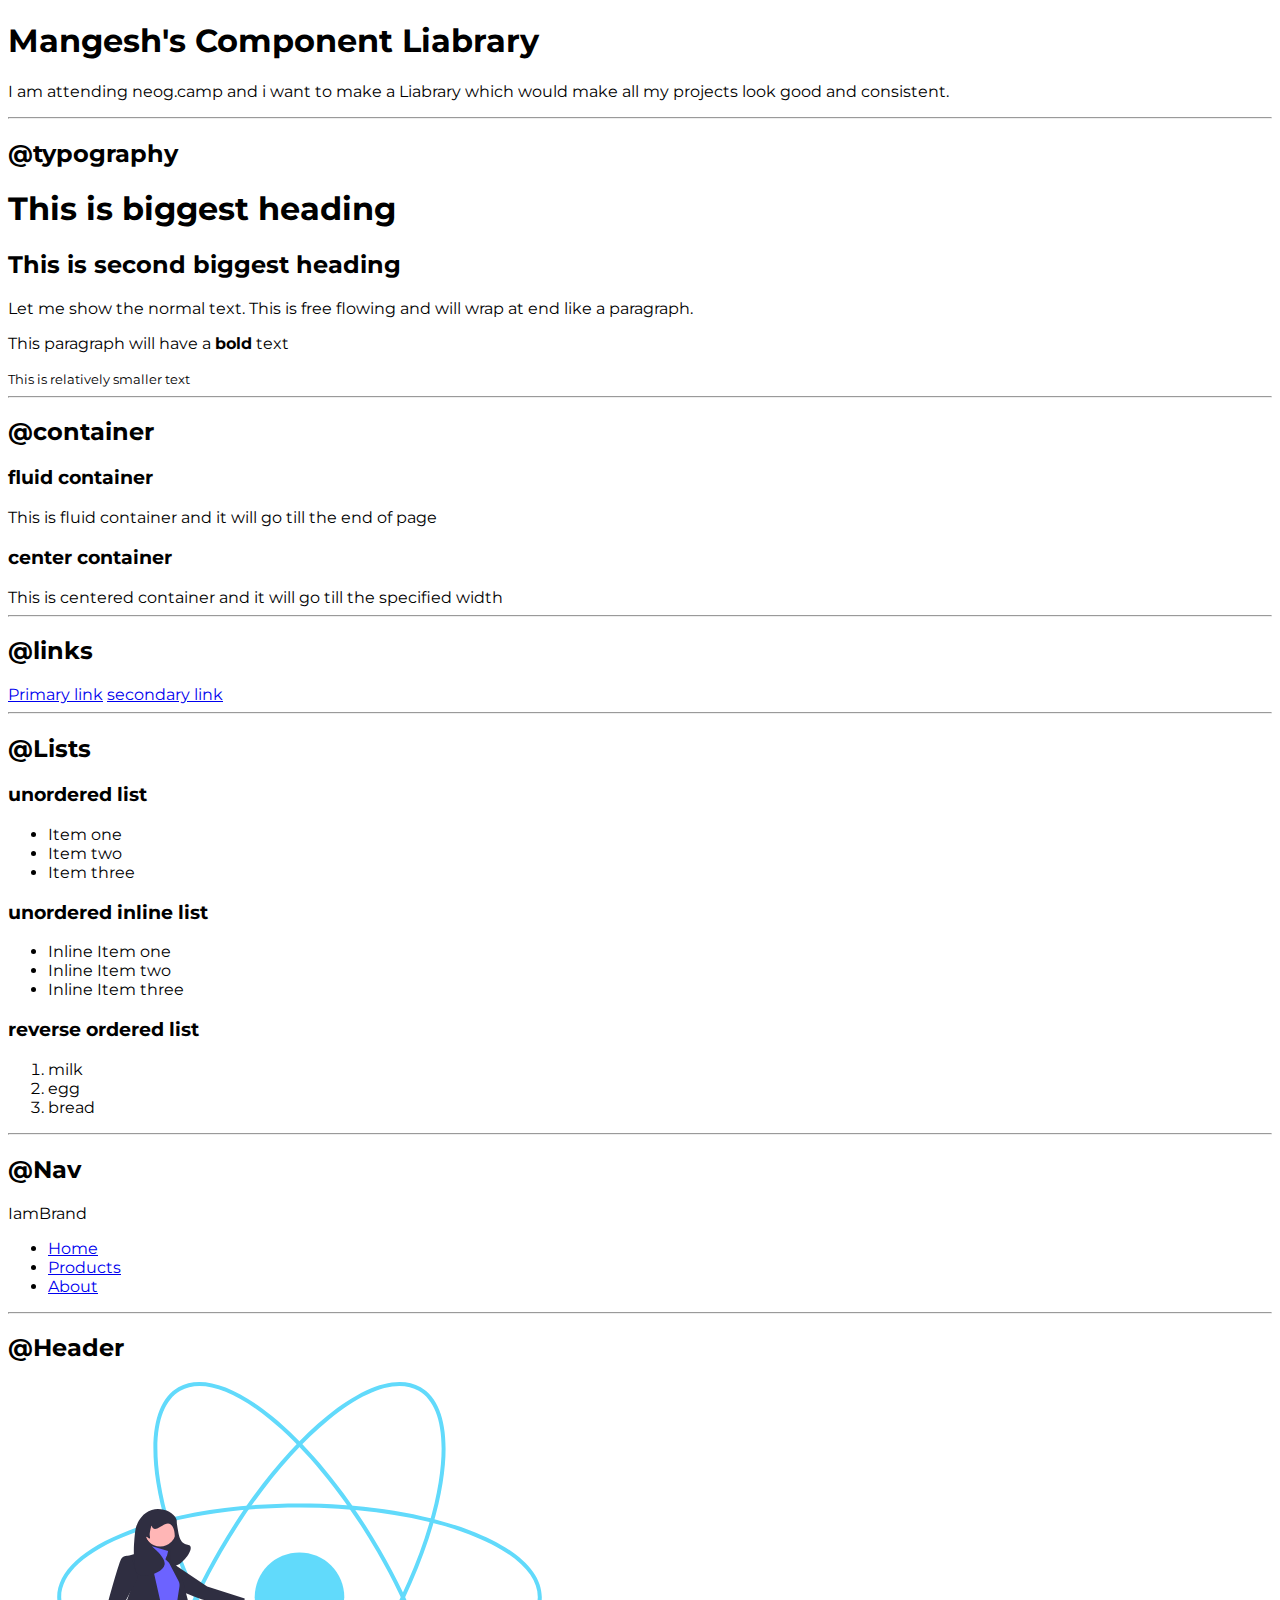
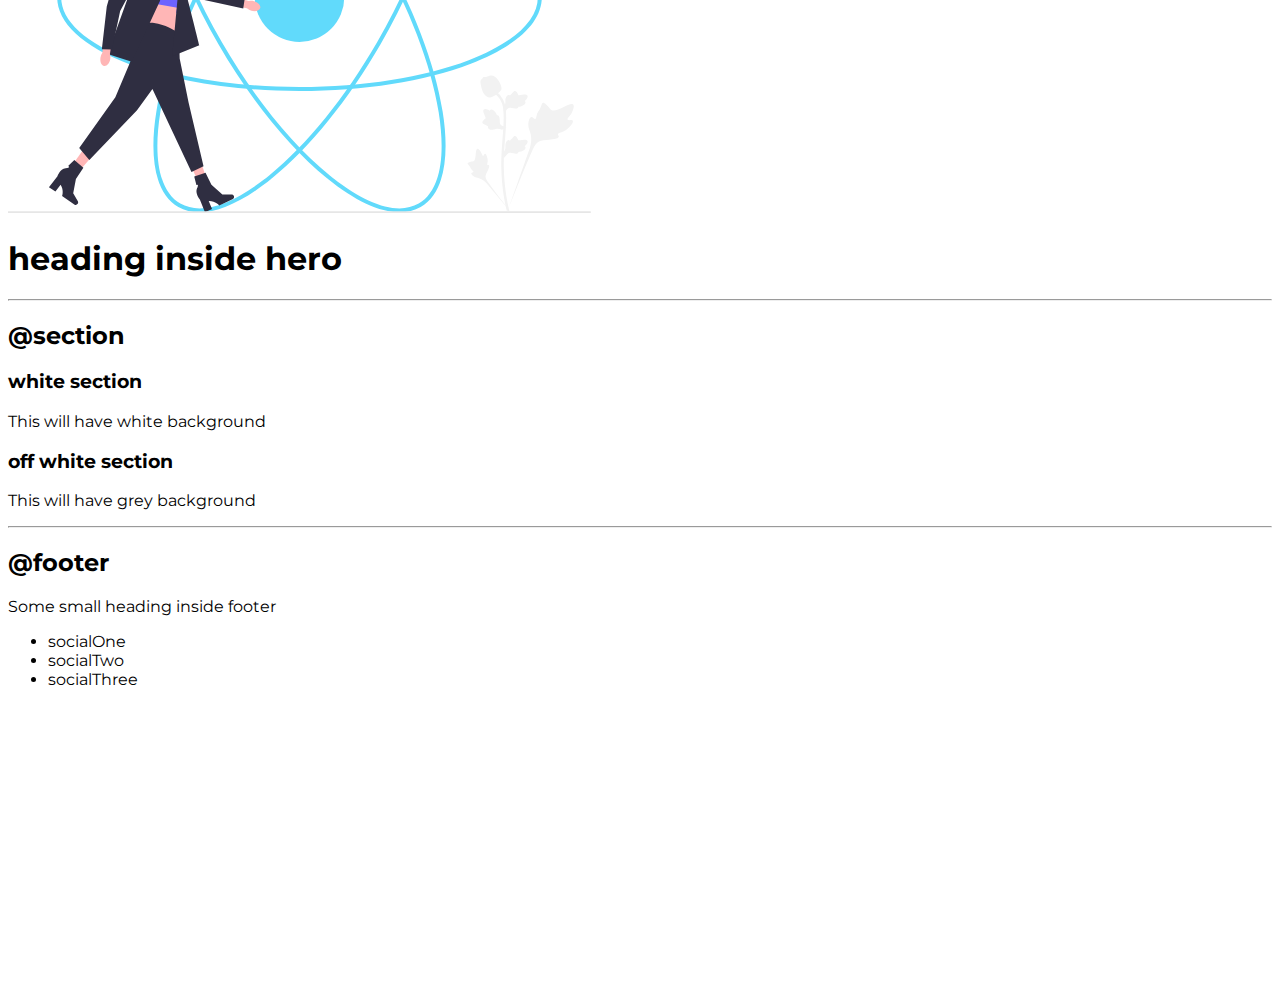
==== index.html @ 51b69d4e "typography & css" ====
<!DOCTYPE html>
<html lang="en">
<head>
    <meta charset="UTF-8">
    <meta name="viewport" content="width=device-width, initial-scale=1.0">
    <title>Mangesh Site</title>
    <link href="styles.css" rel="stylesheet"/>
</head>
<body>
    <h1>Mangesh's Component Liabrary</h1>
    <p>I am attending neog.camp and i want to make a Liabrary which would make all my 
        projects look good and consistent.
    </p>
    <hr>
    <h2>@typography</h2>

    <h1>This is biggest heading</h1>
    <h2>This is second biggest heading</h2>
    <p>Let me show the normal text. This is free flowing and will wrap at end like a paragraph.</p>
    <p>This paragraph will have a <strong>bold</strong> text</p>
    <small>This is relatively smaller text</small>

<hr>
    <h2>@container</h2>

    <h3>fluid container</h3>
    <div>This is fluid container and it will go till the end of page</div>

    <h3>center container</h3>
    <div>This is centered container and it will go till the specified width</div>
    <hr> 
    <h2>@links</h2>

    <a href="https://google.com">Primary link</a>
    <a href="https://google.com">secondary link</a>
    <hr>
    
    <h2>@Lists</h2>
    <h3>unordered list</h3>
    <ul>
        <li>Item one</li>
        <li>Item two</li>
        <li>Item three</li>
    </ul>

    <h3>unordered inline list</h3>
    <ul>
        <li>Inline Item one</li>
        <li>Inline Item two</li>
        <li>Inline Item three</li>
    </ul>

    <h3>reverse ordered list</h3>
    <ol>
        <li>milk</li>
        <li>egg</li>
        <li>bread</li>
    </ol>
    <hr>
    <h2>@Nav</h2>

    <nav>
        <div>IamBrand</div>
        <ul>
            <li>
                <a href="/">Home</a>
            </li>
            <li>
                <a href="/">Products</a>
            </li>
            <li>
                <a href="/">About</a>
            </li>
        </ul>
    </nav>
    <hr>


    <h2>@Header</h2>
    <header>
        <img src="images/hero.svg"/>
        <h1>heading inside hero</h1>
    </header>

    <hr>
    <h2>@section</h2>
    
    <section>
        <h3>white section</h3>
        <p>This will have white background</p>
    </section>
    <section>
        <h3>off white section</h3>
        <p>This will have grey background</p>
    </section>
    <hr>
    <h2>@footer</h2>
    <footer>
        <div>Some small heading inside footer</div>
        <ul>
            <li>socialOne</li>
            <li>socialTwo</li>
            <li>socialThree</li>
        </ul>
    </footer>




    <div style = "height: 30vh;"></div>
</body>
</html>
---- styles.css ----
@import url('https://fonts.googleapis.com/css2?family=Montserrat:wght@400;700&display=swap');

body{
    font-family: 'Montserrat', sans-serif;
}
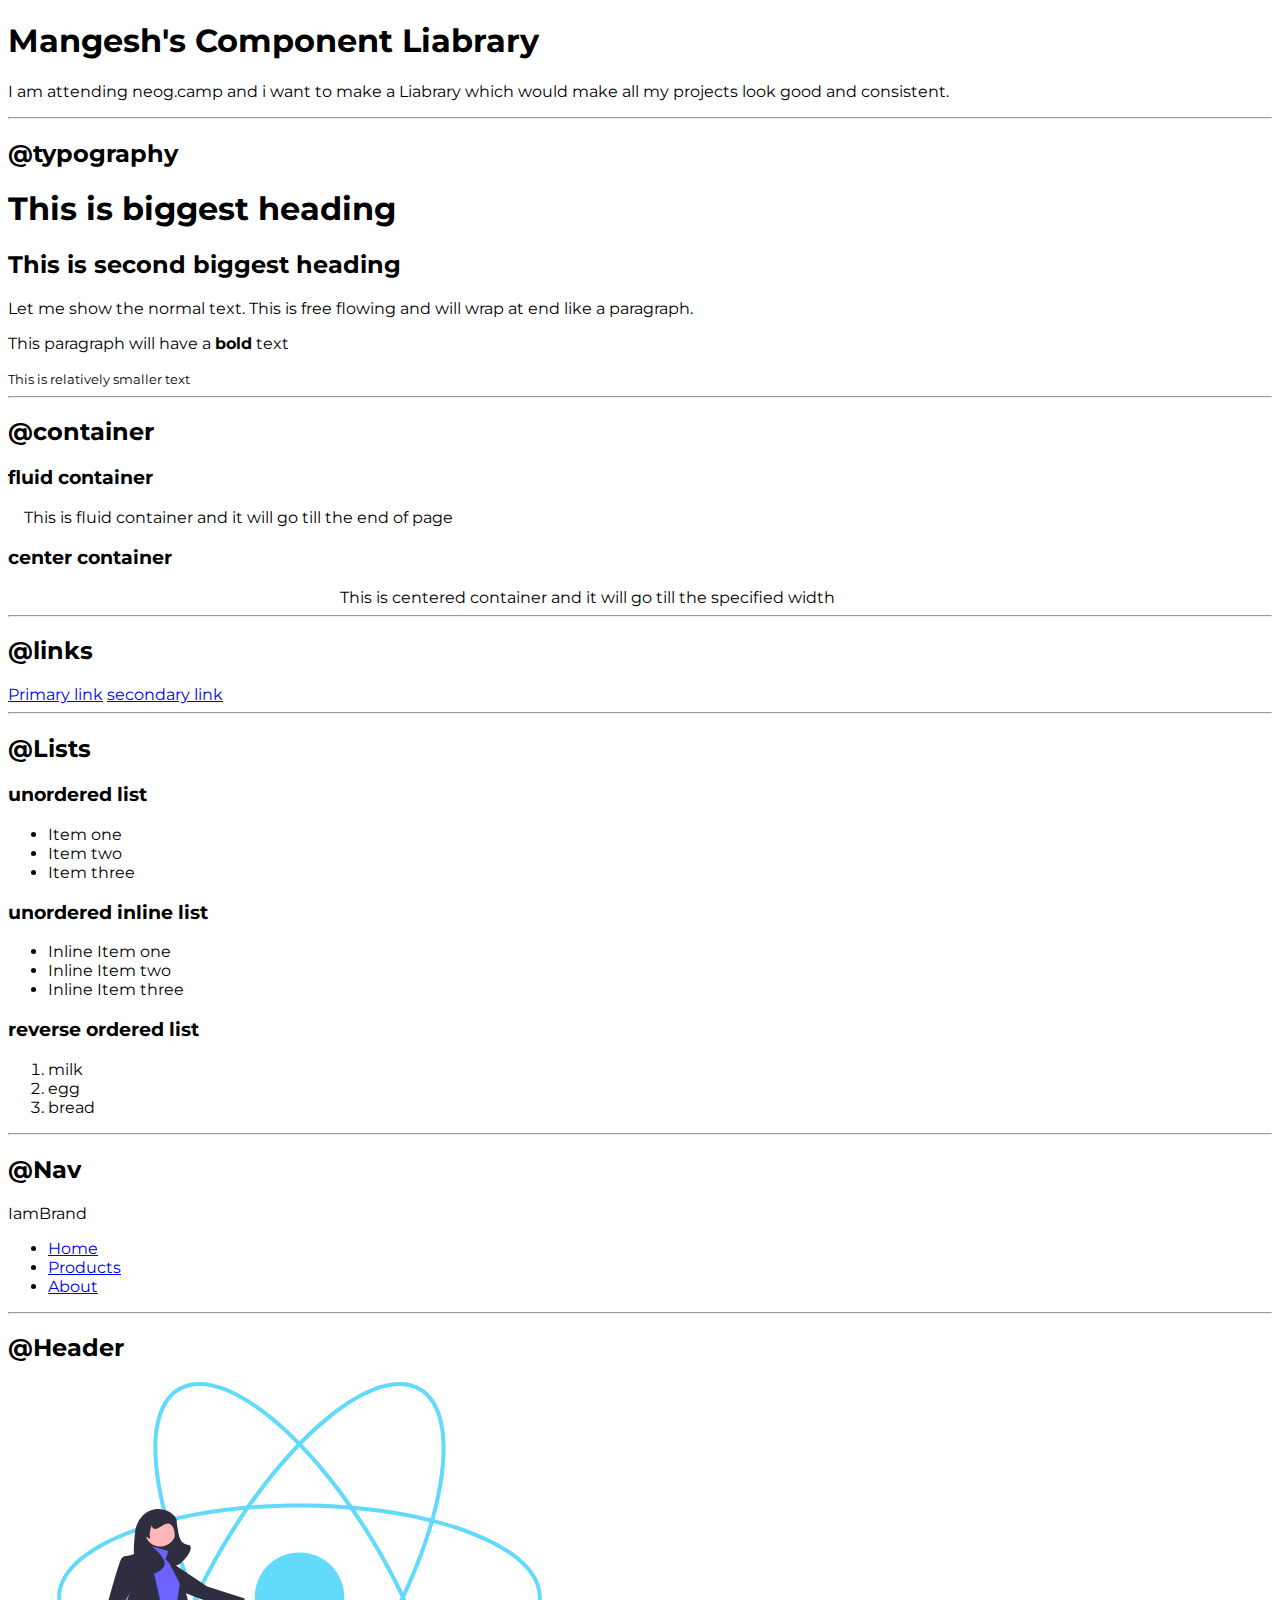
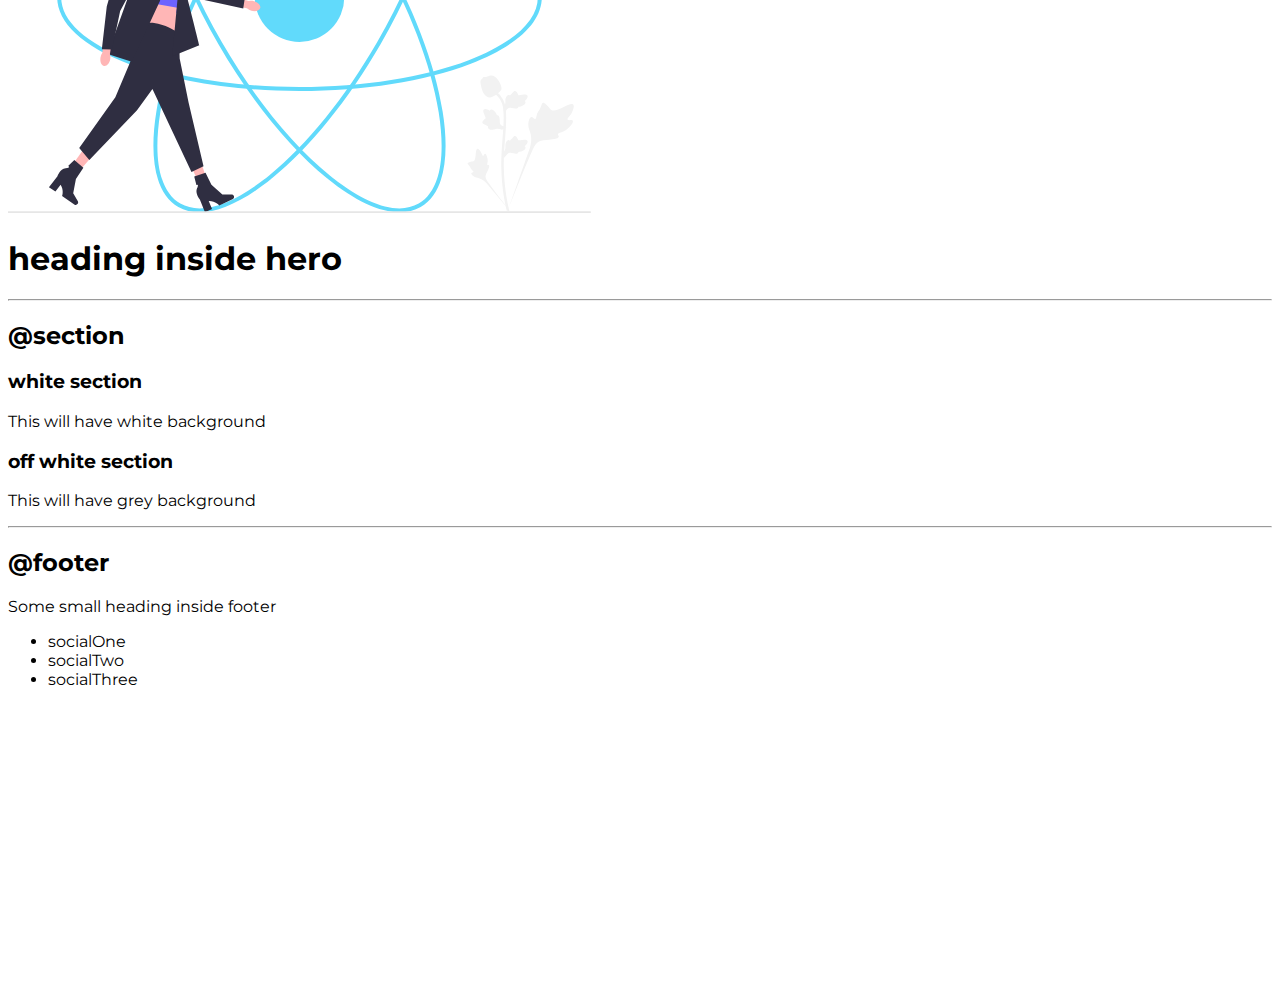
==== commit 4c5311a6: "container" ====
--- a/index.html
+++ b/index.html
@@ -24,10 +24,10 @@
     <h2>@container</h2>
 
     <h3>fluid container</h3>
-    <div>This is fluid container and it will go till the end of page</div>
+    <div class="container">This is fluid container and it will go till the end of page</div>
 
     <h3>center container</h3>
-    <div>This is centered container and it will go till the specified width</div>
+    <div class="container container-center">This is centered container and it will go till the specified width</div>
     <hr> 
     <h2>@links</h2>
 
--- a/styles.css
+++ b/styles.css
@@ -2,4 +2,15 @@
 
 body{
     font-family: 'Montserrat', sans-serif;
+}
+
+
+.container {
+    padding-left: 1rem;
+    padding-right: 1rem;
+}
+
+.container-center {
+    max-width: 600px;
+    margin: auto;
 }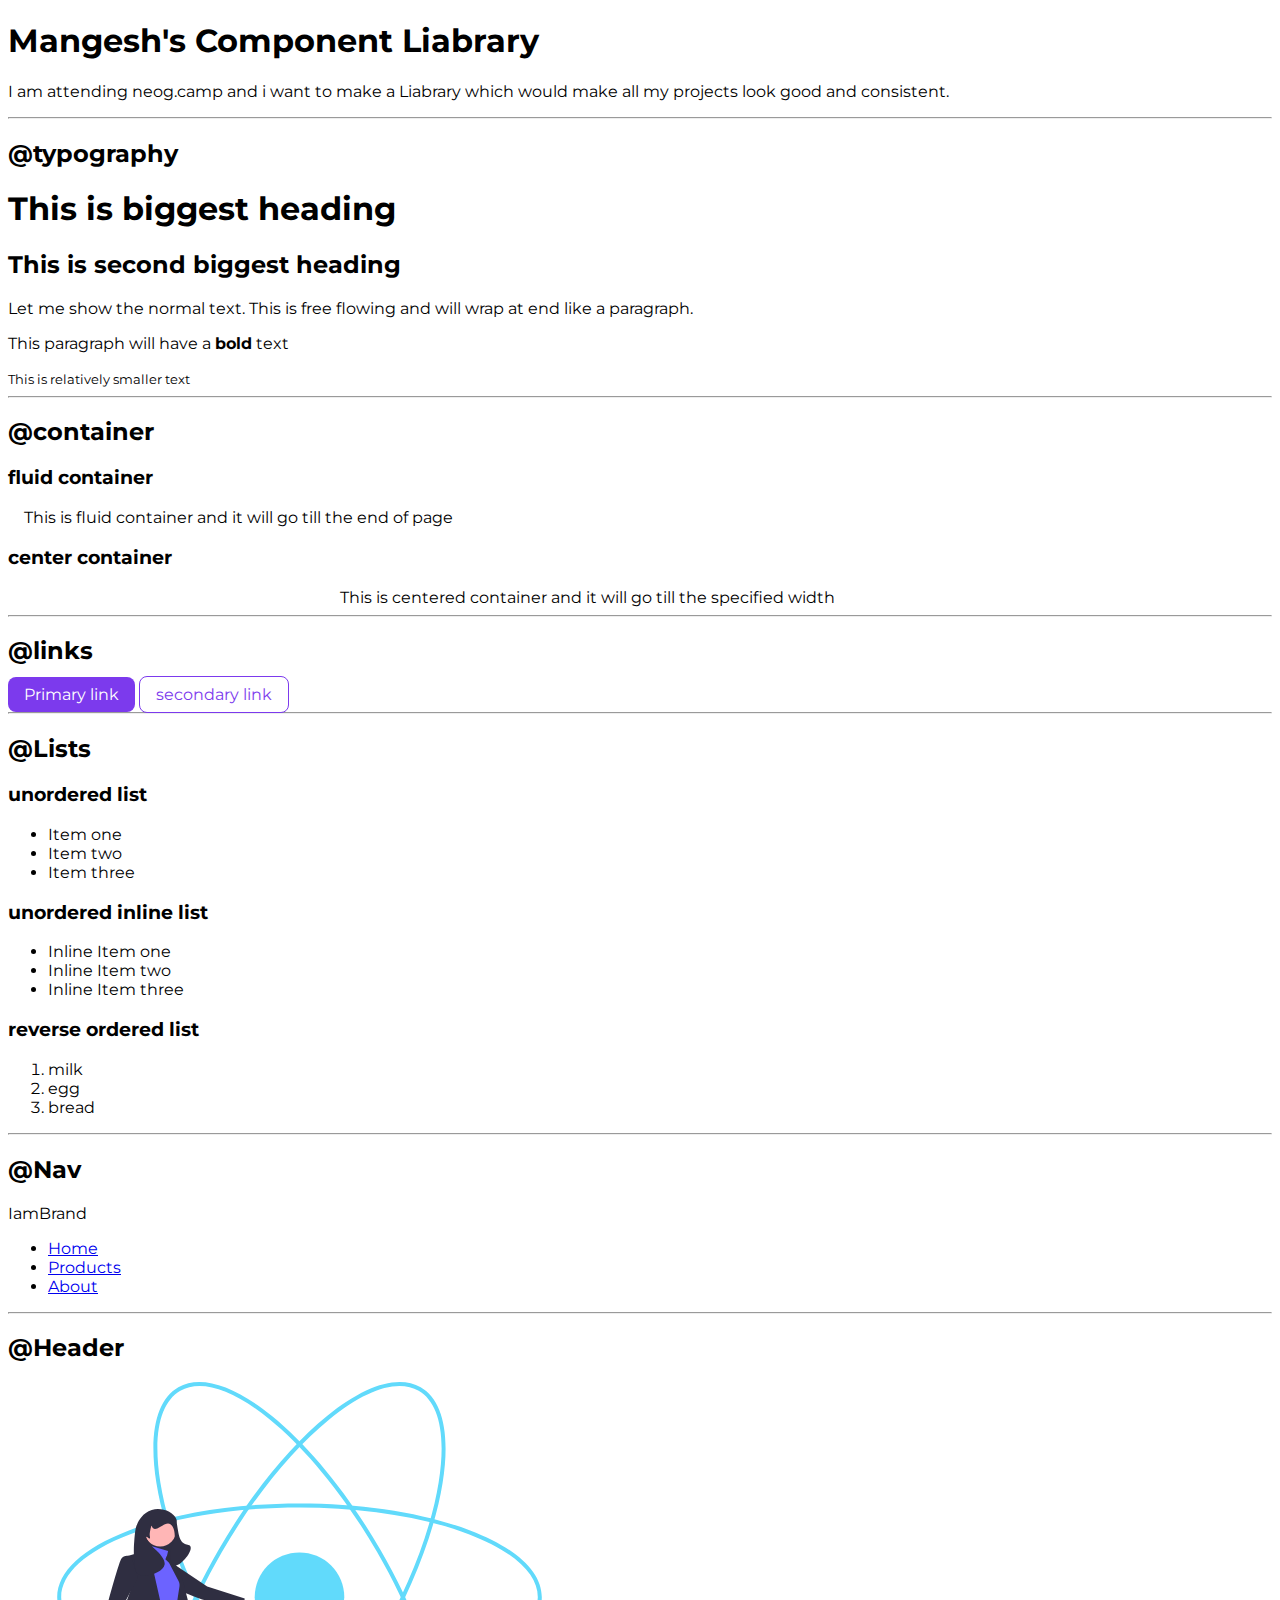
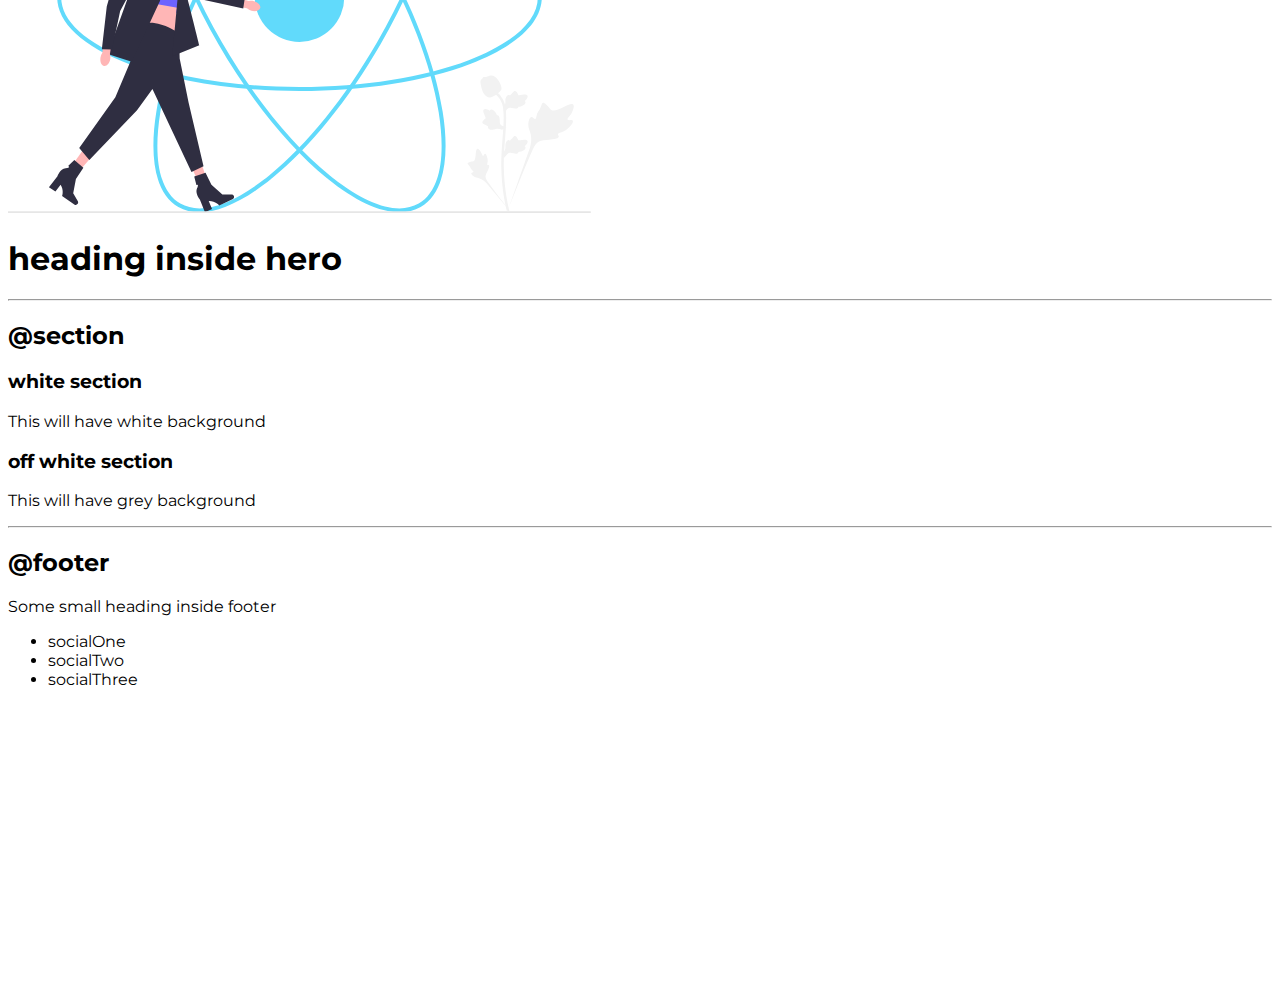
==== commit f2ce7393: "link-updated" ====
--- a/index.html
+++ b/index.html
@@ -31,8 +31,10 @@
     <hr> 
     <h2>@links</h2>
 
-    <a href="https://google.com">Primary link</a>
-    <a href="https://google.com">secondary link</a>
+    <a class="link link-primary" 
+    href="https://google.com">Primary link</a>
+    <a class="link link-secondary" 
+    href="https://google.com">secondary link</a>
     <hr>
     
     <h2>@Lists</h2>
--- a/styles.css
+++ b/styles.css
@@ -4,6 +4,10 @@
     font-family: 'Montserrat', sans-serif;
 }
 
+
+:root{
+    --primary-color:#7C3AED;
+}
 
 .container {
     padding-left: 1rem;
@@ -13,4 +17,21 @@
 .container-center {
     max-width: 600px;
     margin: auto;
+}
+
+.link {
+    text-decoration: none;
+    padding: 0.5rem 1rem;
+}
+
+.link-primary{
+    background-color: var(--primary-color);
+    border-radius: 0.5rem;
+    color: white;
+}
+
+.link-secondary{
+    color: var(--primary-color);
+    border-radius: 0.5rem;
+    border: 1px solid var(--primary-color);
 }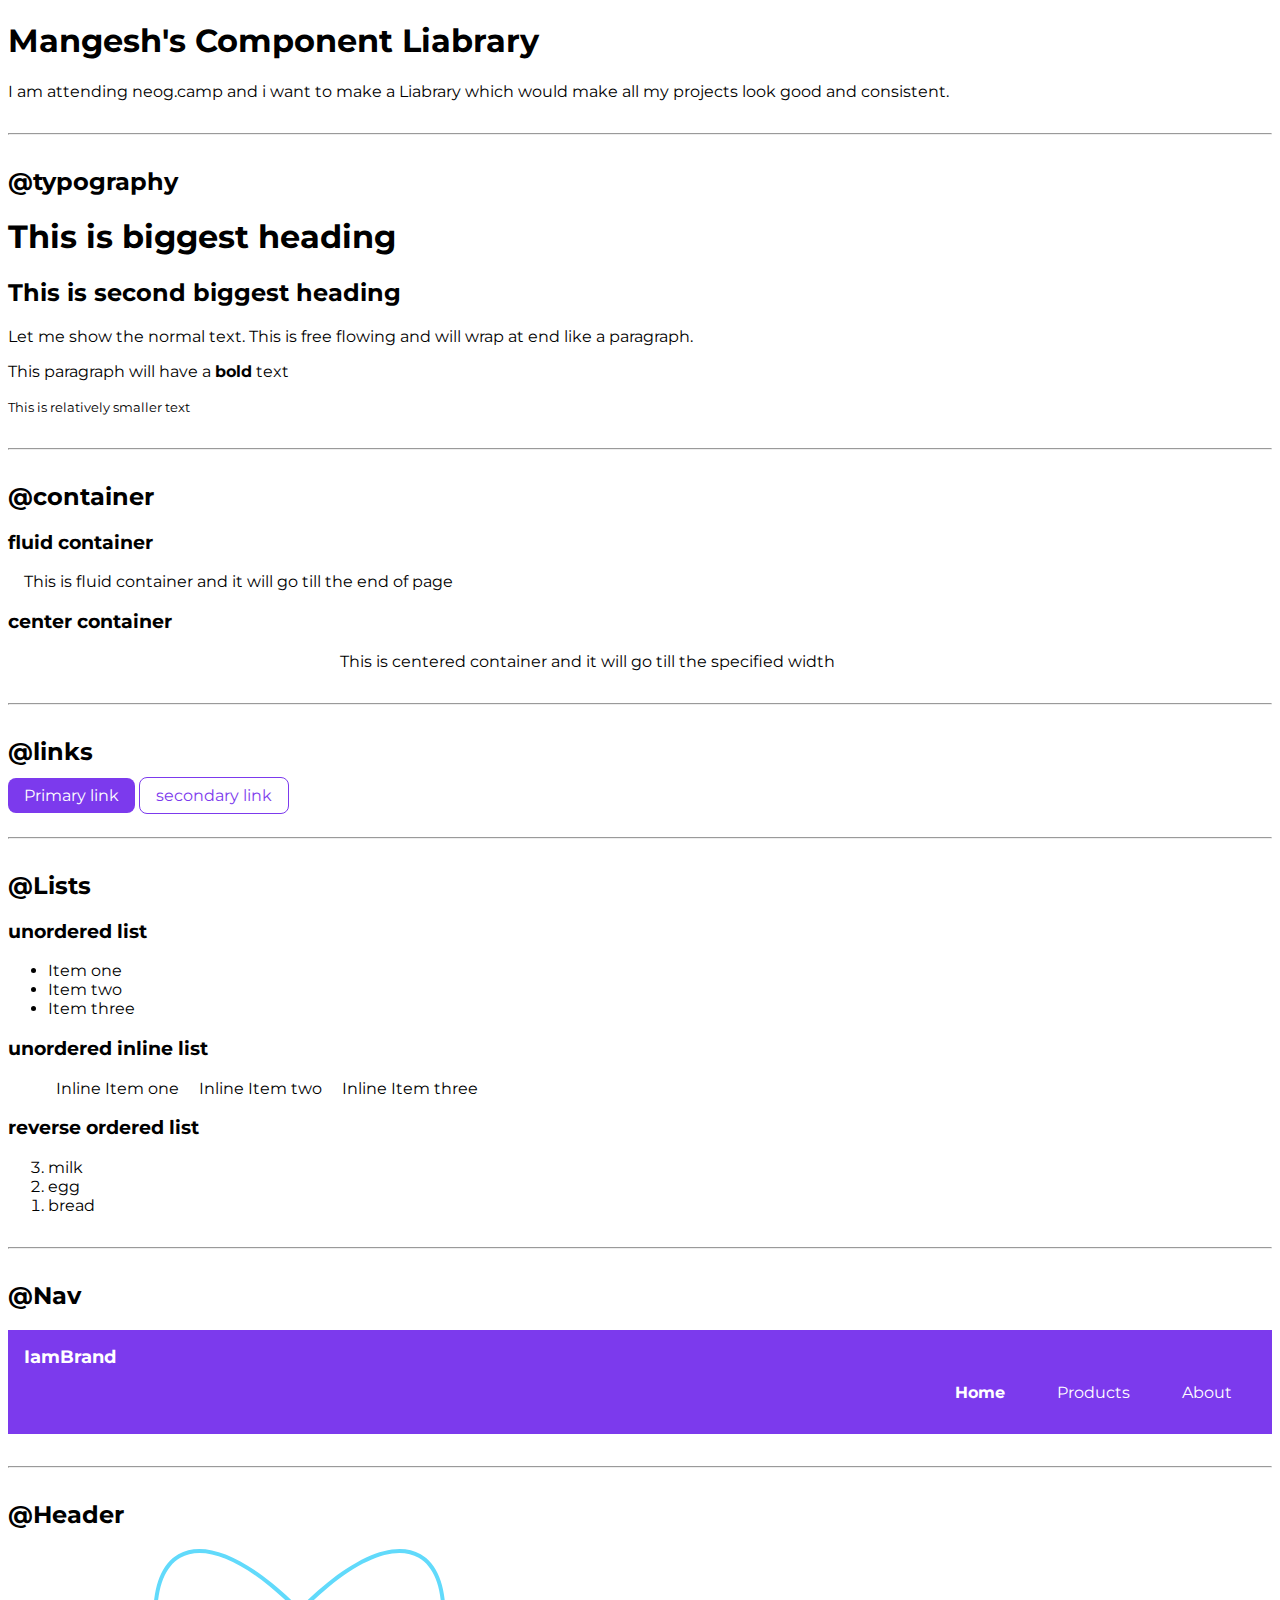
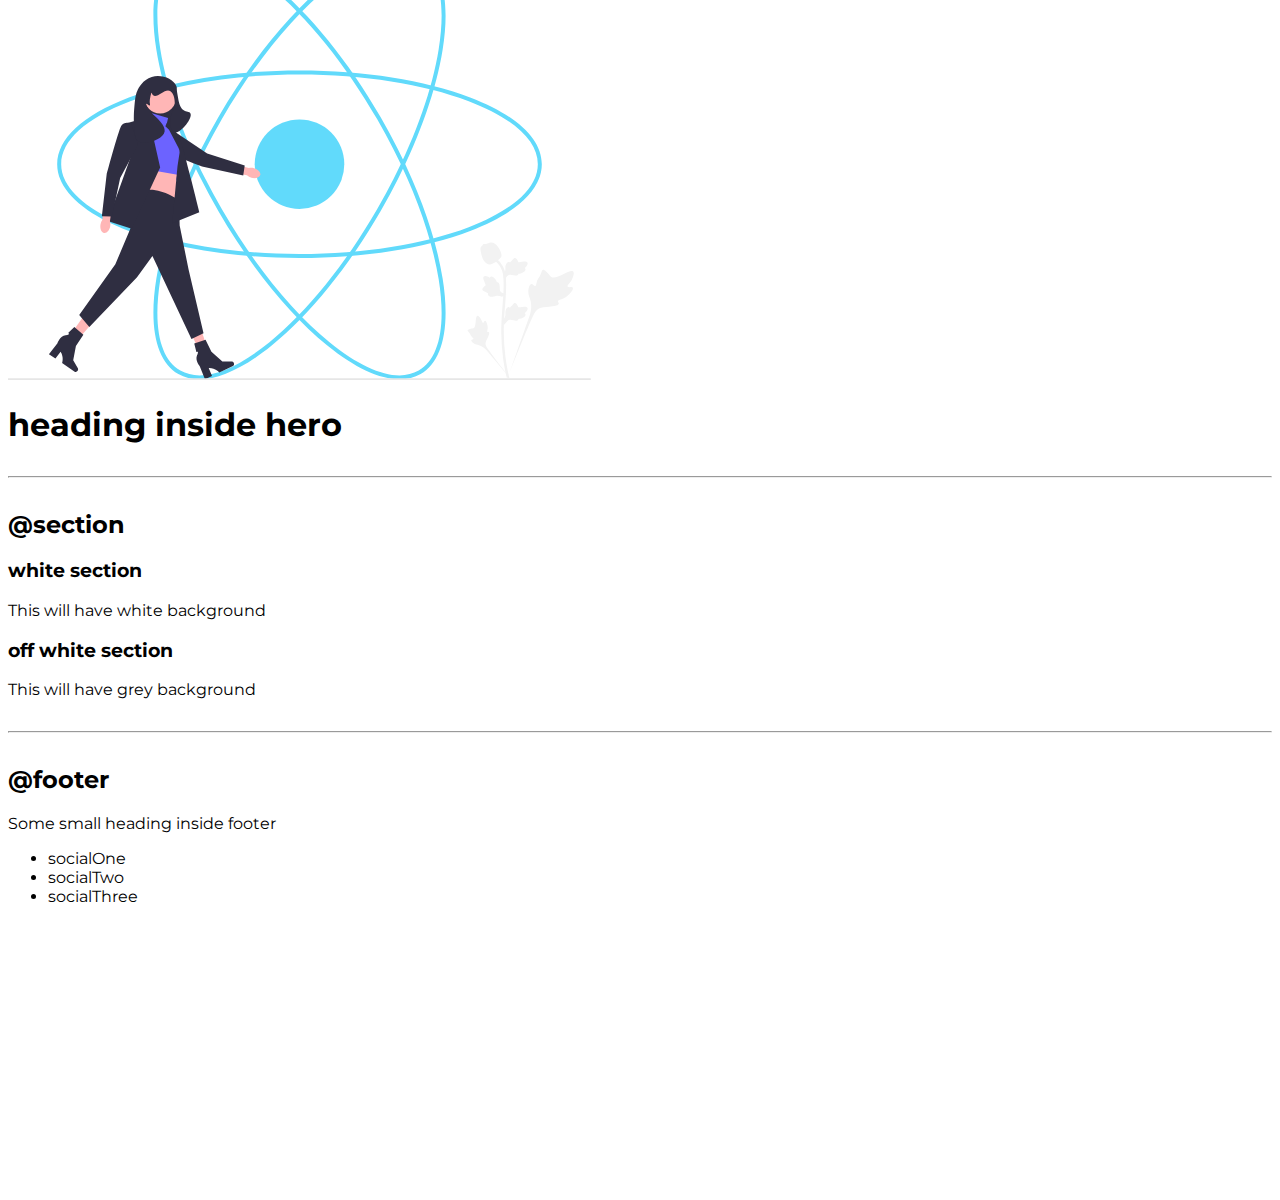
==== commit b7679150: "navigation" ====
--- a/index.html
+++ b/index.html
@@ -46,14 +46,14 @@
     </ul>
 
     <h3>unordered inline list</h3>
-    <ul>
-        <li>Inline Item one</li>
-        <li>Inline Item two</li>
-        <li>Inline Item three</li>
+    <ul class="list-non-bullet">
+        <li class="list-item-inline">Inline Item one</li>
+        <li class="list-item-inline">Inline Item two</li>
+        <li class="list-item-inline">Inline Item three</li>
     </ul>
 
     <h3>reverse ordered list</h3>
-    <ol>
+    <ol reversed>
         <li>milk</li>
         <li>egg</li>
         <li>bread</li>
@@ -61,17 +61,17 @@
     <hr>
     <h2>@Nav</h2>
 
-    <nav>
-        <div>IamBrand</div>
-        <ul>
-            <li>
-                <a href="/">Home</a>
+    <nav class="navigation container">
+        <div class="nav-brand">IamBrand</div>
+        <ul class="list-non-bullet nav-pills">
+            <li class="list-item-inline">
+                <a class="link link-active" href="/">Home</a>
             </li>
-            <li>
-                <a href="/">Products</a>
+            <li class="list-item-inline">
+                <a  class="link" href="/">Products</a>
             </li>
-            <li>
-                <a href="/">About</a>
+            <li class="list-item-inline">
+                <a class="link" href="/">About</a>
             </li>
         </ul>
     </nav>
--- a/styles.css
+++ b/styles.css
@@ -34,4 +34,47 @@
     color: var(--primary-color);
     border-radius: 0.5rem;
     border: 1px solid var(--primary-color);
+}
+
+hr {
+    margin:  2rem 0rem;
+}
+
+
+/** lists**/
+
+.list-non-bullet{
+    list-style: none;
+}
+
+.list-item-inline {
+    display: inline;
+    padding: 0rem 0.5rem;
+}
+
+
+/** navigation **/
+
+.navigation {
+    background-color: var(--primary-color);
+    color: white;
+    padding: 1rem;
+}
+
+.navigation .nav-brand{
+    font-weight: bold;
+    font-size: 1.1rem;
+}
+
+
+.navigation .nav-pills{
+    text-align: right;
+}
+
+.navigation .link{
+    color: white;
+}
+
+.navigation .link-active{
+    font-weight: bold;
 }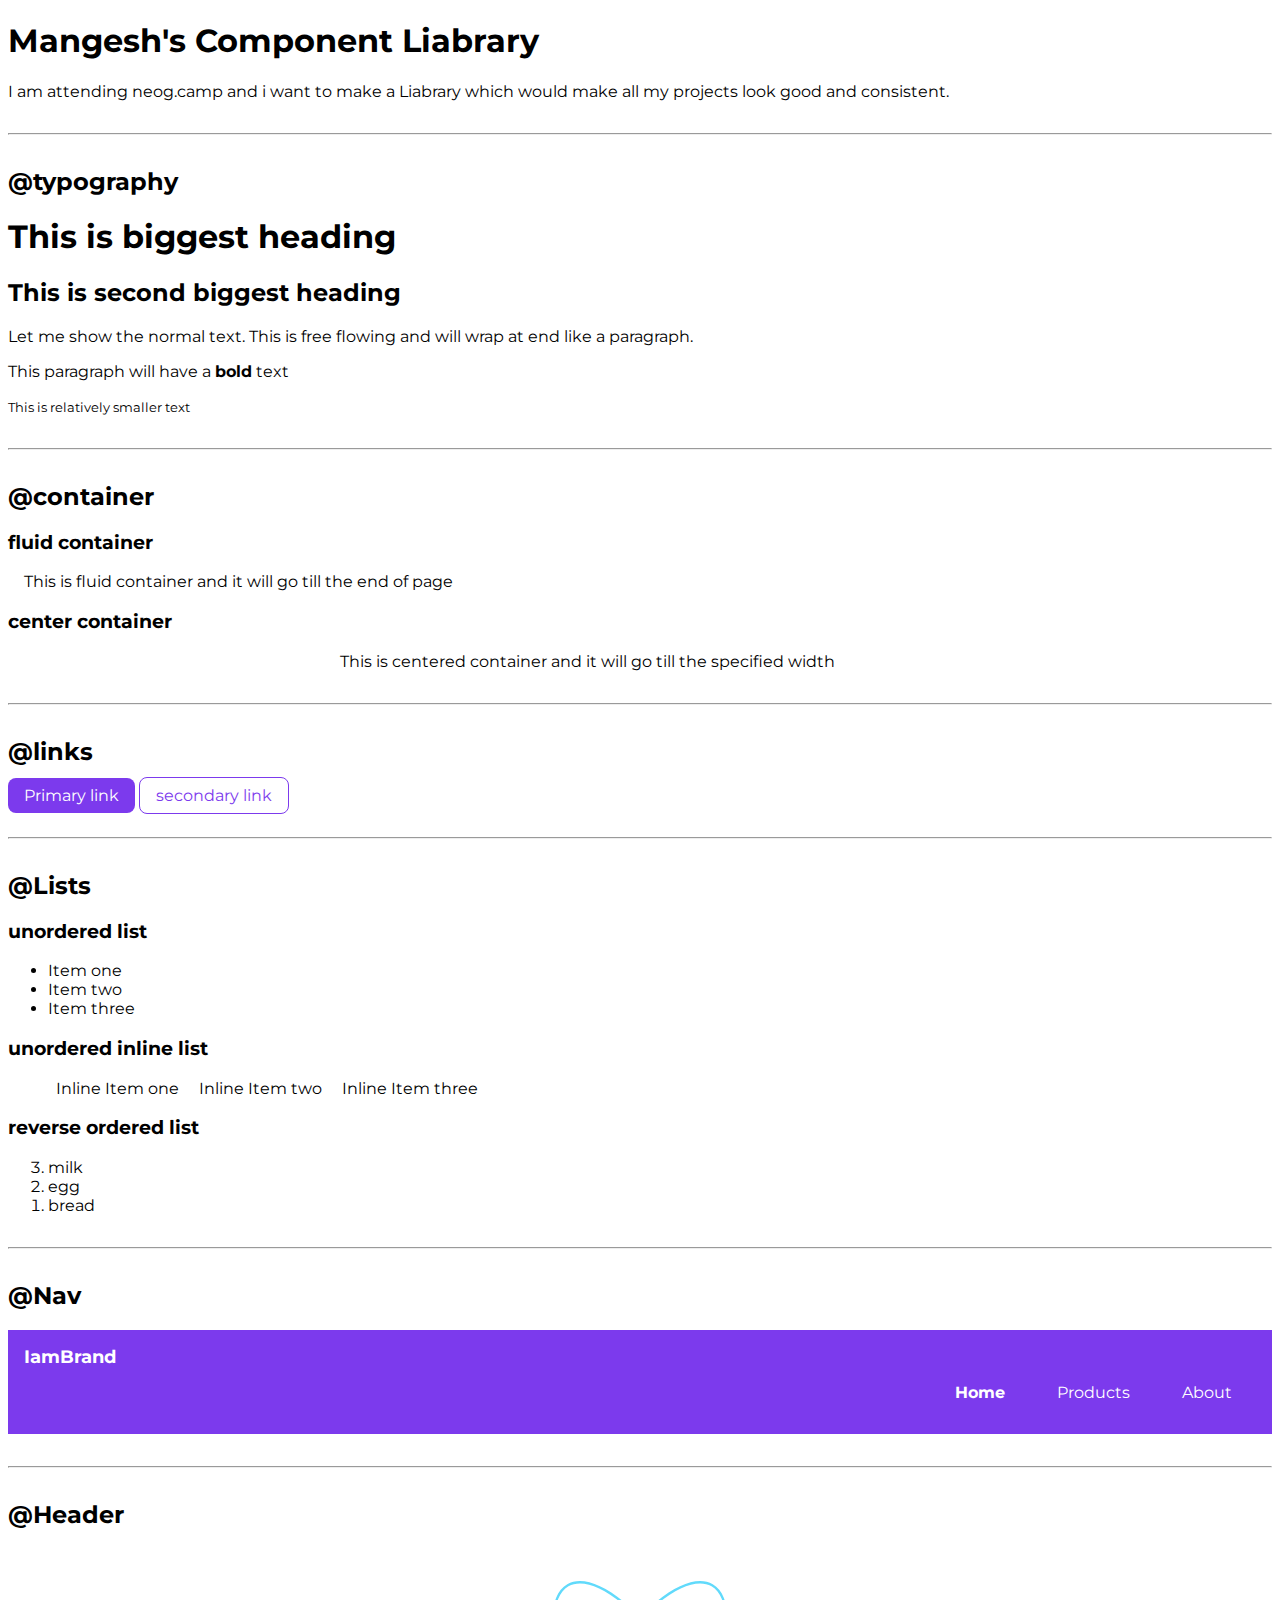
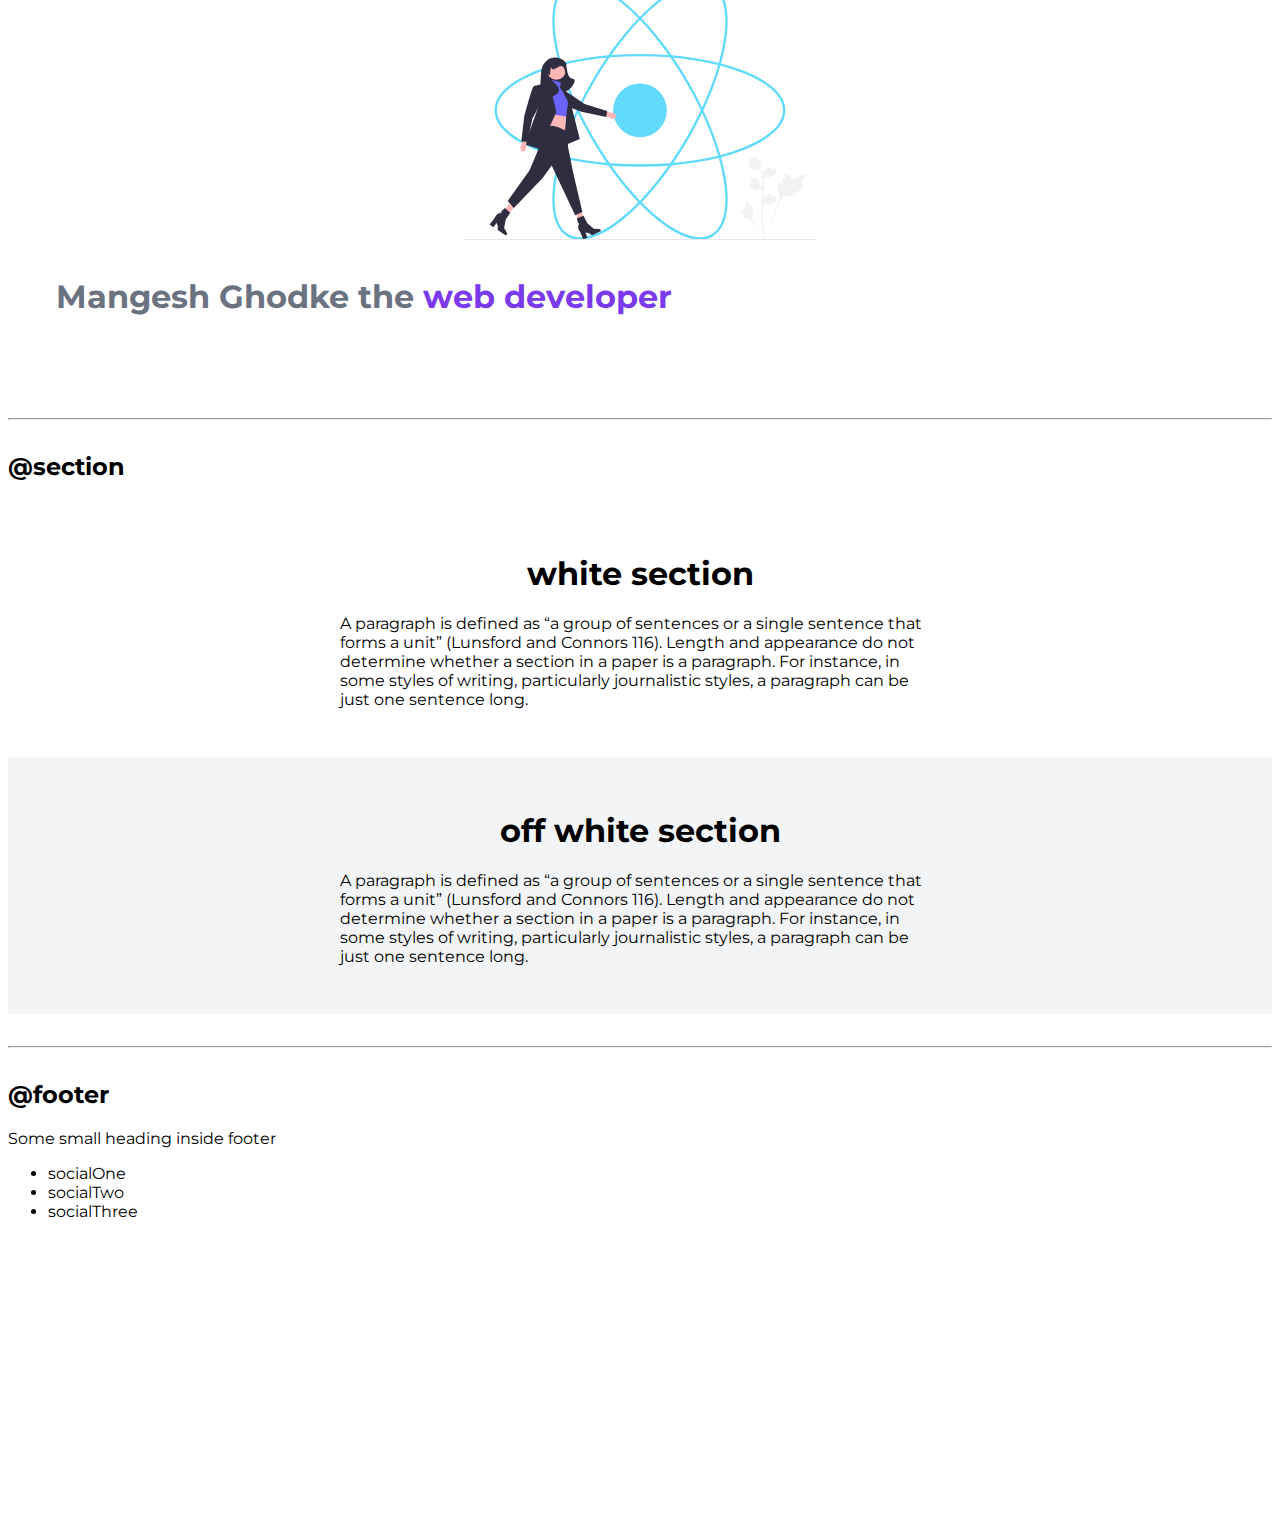
==== commit 8252c343: "section" ====
--- a/index.html
+++ b/index.html
@@ -79,21 +79,27 @@
 
 
     <h2>@Header</h2>
-    <header>
-        <img src="images/hero.svg"/>
-        <h1>heading inside hero</h1>
+    <header class="hero">
+        <img class="hero-img" src="images/hero.svg"/>
+        <h1 class="hero-heading">Mangesh Ghodke the <span class="heading-inverted">web developer</span> </h1>
     </header>
 
     <hr>
     <h2>@section</h2>
     
-    <section>
-        <h3>white section</h3>
-        <p>This will have white background</p>
+    <section class="section">
+        <div class="container container-center">
+            <h1>white section</h1>
+            <p>A paragraph is defined as “a group of sentences or a single sentence that forms a unit” (Lunsford and Connors 116). Length and appearance do not determine whether a section in a paper is a paragraph. For instance, in some styles of writing, particularly journalistic styles, a paragraph can be just one sentence long.</p>
+        </div>
+       
     </section>
-    <section>
-        <h3>off white section</h3>
-        <p>This will have grey background</p>
+    <section class="section ow">
+        <div class="container container-center">
+            <h1>off white section</h1>
+            <p>A paragraph is defined as “a group of sentences or a single sentence that forms a unit” (Lunsford and Connors 116). Length and appearance do not determine whether a section in a paper is a paragraph. For instance, in some styles of writing, particularly journalistic styles, a paragraph can be just one sentence long.</p>
+        </div>
+       
     </section>
     <hr>
     <h2>@footer</h2>
--- a/styles.css
+++ b/styles.css
@@ -7,6 +7,8 @@
 
 :root{
     --primary-color:#7C3AED;
+    --dark-grey: #6B7280;
+    --off-white:#F3F4F6;
 }
 
 .container {
@@ -77,4 +79,47 @@
 
 .navigation .link-active{
     font-weight: bold;
+}
+
+
+/** header **/
+
+
+.hero{
+    padding: 2rem;
+}
+
+
+.hero .hero-img {
+    max-width: 350px;
+    display: block;
+    margin: auto;
+}
+
+
+.hero .hero-heading {
+   padding: 1rem;
+   color: var(--dark-grey);
+}
+
+
+.hero .hero-heading .heading-inverted {
+    color: var(--primary-color);
+}
+
+
+/** section **/
+
+
+.section {
+    padding: 2rem;
+}
+
+
+.section h1{
+    text-align: center;
+}
+
+.ow {
+    background-color: var(--off-white);
 }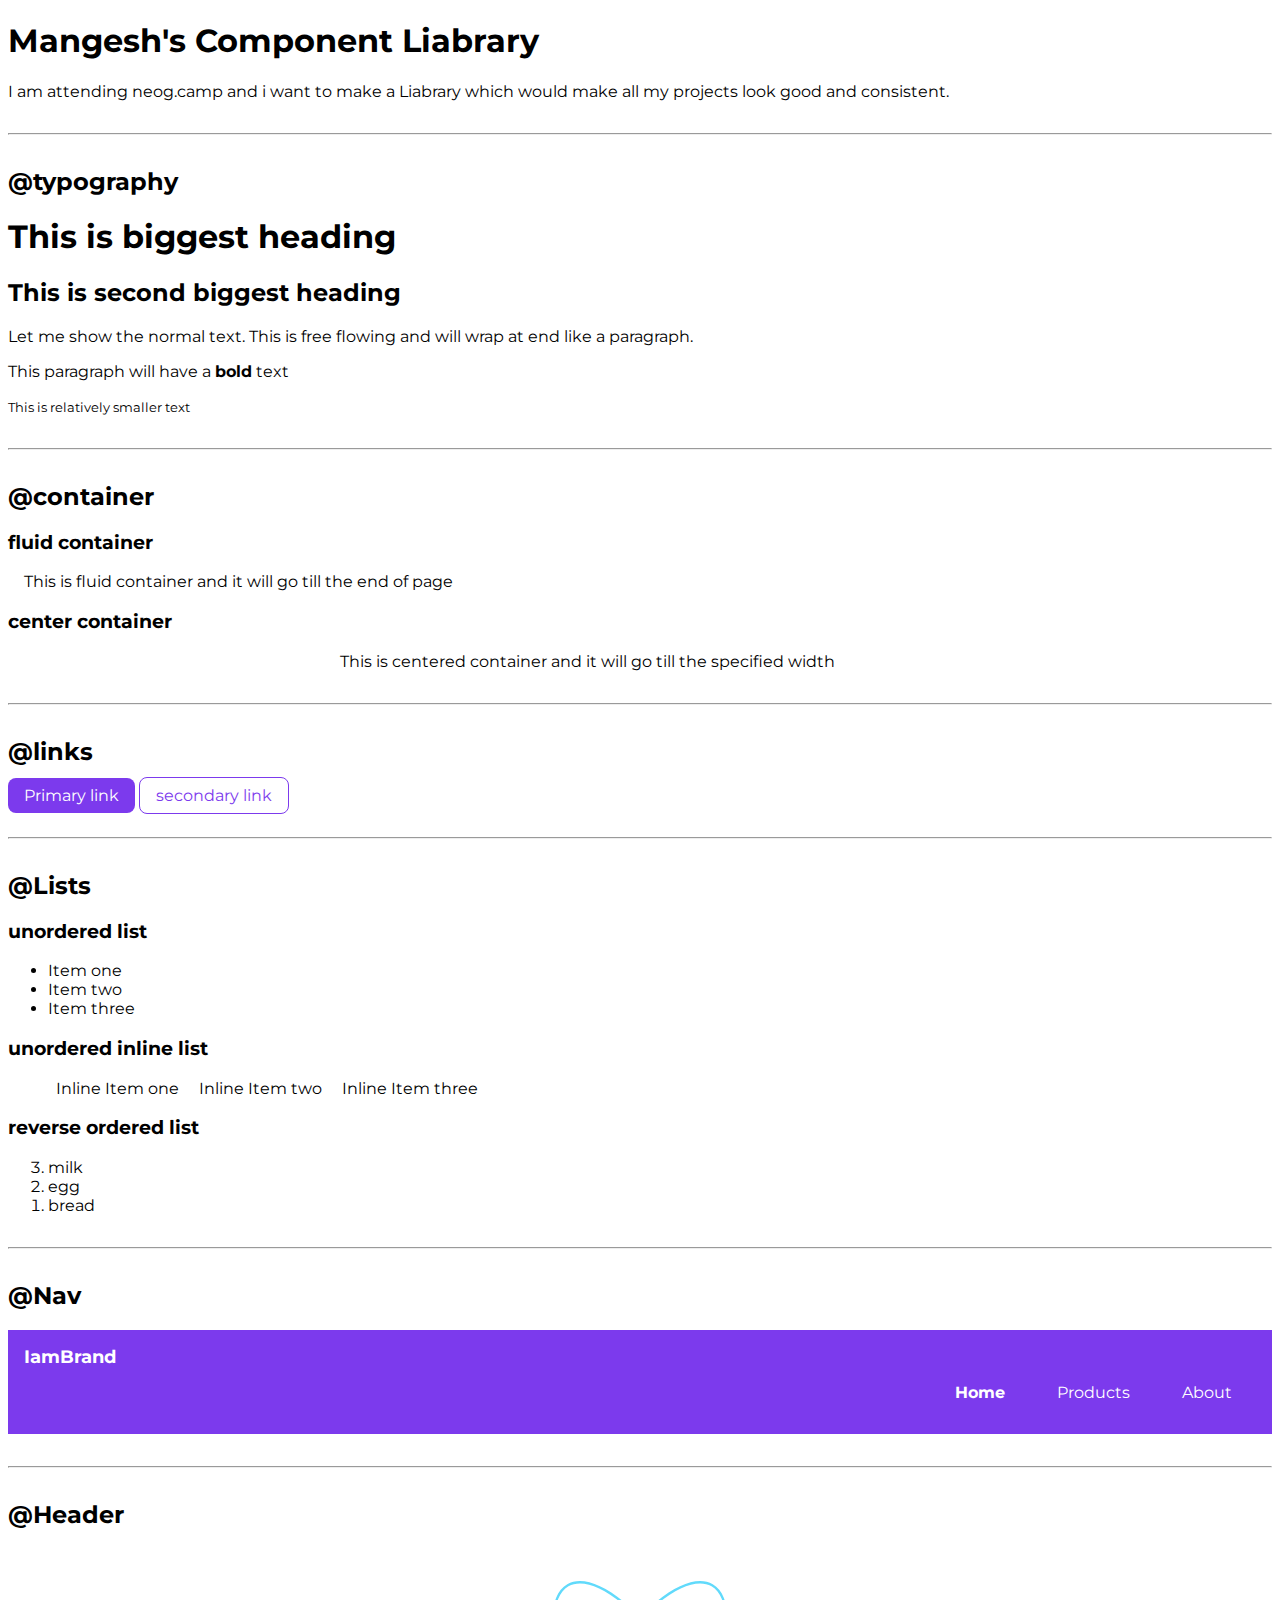
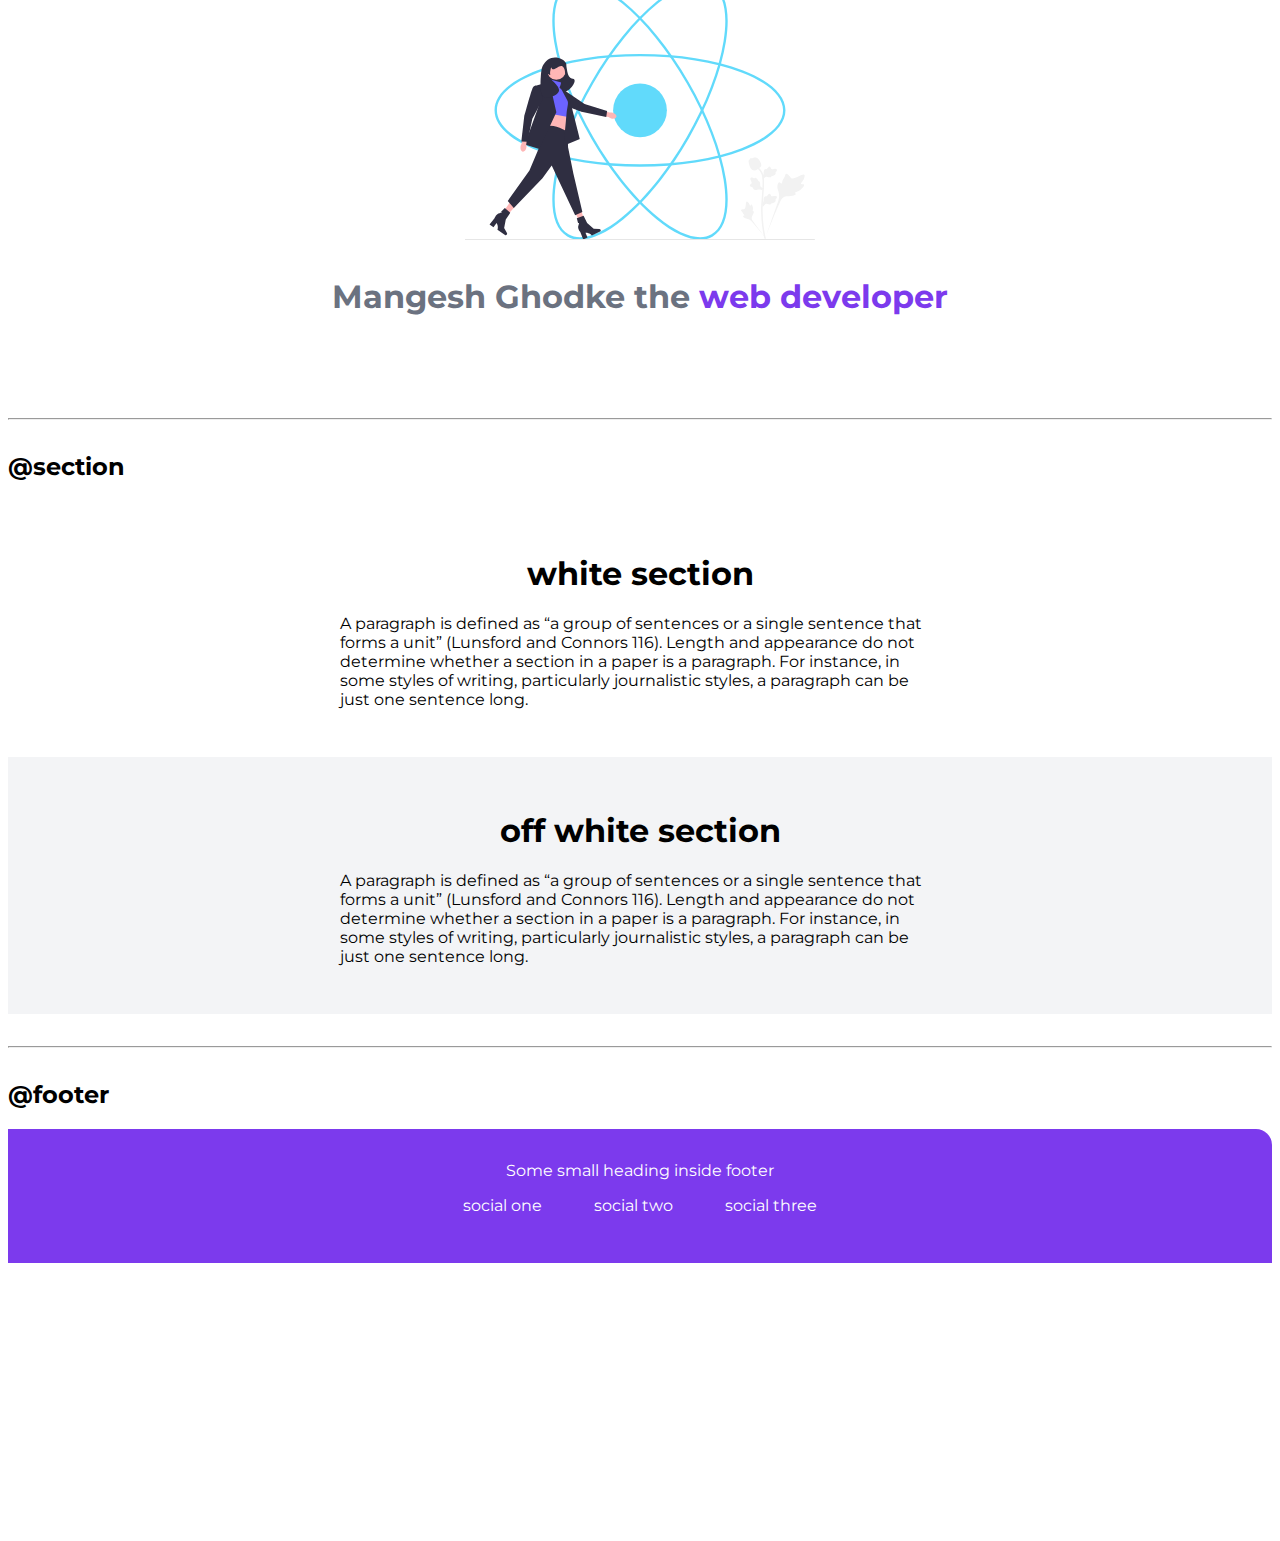
==== commit 6b531b13: "footer" ====
--- a/index.html
+++ b/index.html
@@ -102,13 +102,18 @@
        
     </section>
     <hr>
+
+
+
+
     <h2>@footer</h2>
-    <footer>
-        <div>Some small heading inside footer</div>
-        <ul>
-            <li>socialOne</li>
-            <li>socialTwo</li>
-            <li>socialThree</li>
+    <footer class="footer"> 
+        <div class="footer-header">Some small heading inside footer</div>
+        <ul class="social-links list-non-bullet">
+            <li class="list-item-inline"><a class="link" href="/">social one</a></li>
+            <li class="list-item-inline"><a class="link" href="/">social two</a></li>
+            <li class="list-item-inline"><a class="link" href="/">social three</a></li>
+        
         </ul>
     </footer>
 
--- a/styles.css
+++ b/styles.css
@@ -100,6 +100,7 @@
 .hero .hero-heading {
    padding: 1rem;
    color: var(--dark-grey);
+   text-align: center;
 }
 
 
@@ -122,4 +123,24 @@
 
 .ow {
     background-color: var(--off-white);
+}
+
+
+/** footer **/
+
+
+.footer {
+    background-color: var(--primary-color);
+    padding: 2rem 1rem;
+    text-align: center;
+    color: white;
+    border-top-right-radius: 1rem;
+}
+
+.footer .link {
+    color: white;
+}
+
+.footer ul{
+    padding-inline-start: 0px;
 }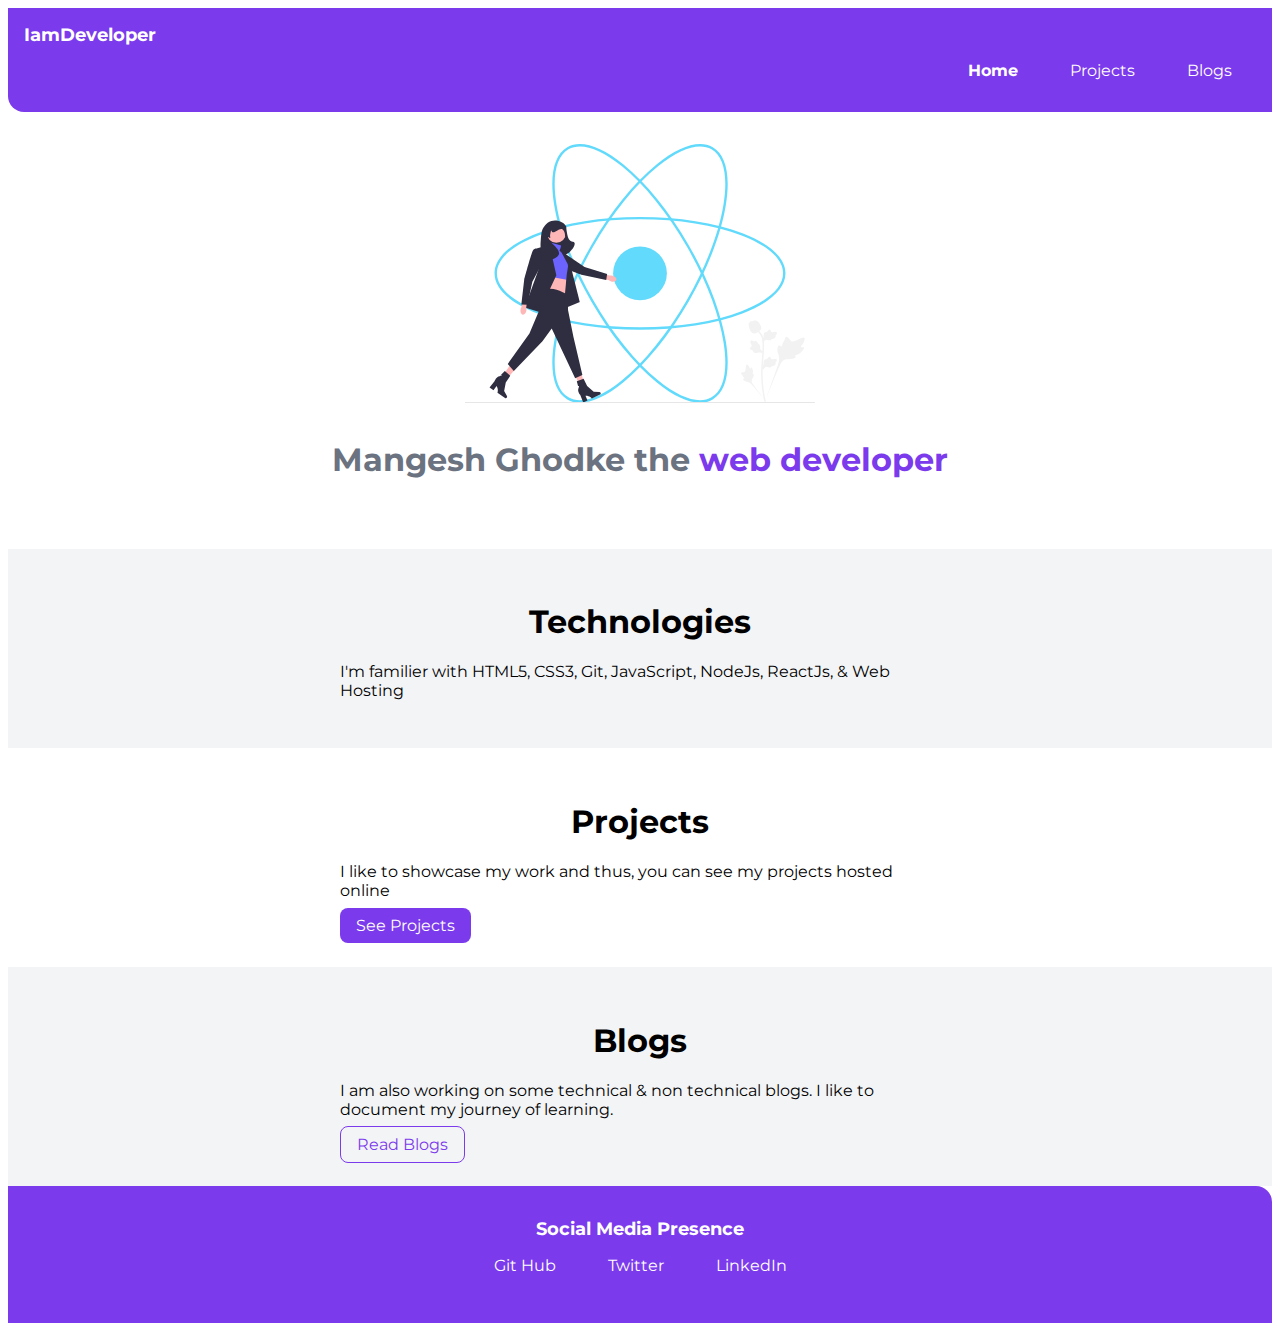
==== commit 99bf944d: "adarsh balak" ====
--- a/index.html
+++ b/index.html
@@ -3,123 +3,64 @@
 <head>
     <meta charset="UTF-8">
     <meta name="viewport" content="width=device-width, initial-scale=1.0">
-    <title>Mangesh Site</title>
+    <title>Mangesh Ghodke</title>
     <link href="styles.css" rel="stylesheet"/>
 </head>
+</head>
 <body>
-    <h1>Mangesh's Component Liabrary</h1>
-    <p>I am attending neog.camp and i want to make a Liabrary which would make all my 
-        projects look good and consistent.
-    </p>
-    <hr>
-    <h2>@typography</h2>
-
-    <h1>This is biggest heading</h1>
-    <h2>This is second biggest heading</h2>
-    <p>Let me show the normal text. This is free flowing and will wrap at end like a paragraph.</p>
-    <p>This paragraph will have a <strong>bold</strong> text</p>
-    <small>This is relatively smaller text</small>
-
-<hr>
-    <h2>@container</h2>
-
-    <h3>fluid container</h3>
-    <div class="container">This is fluid container and it will go till the end of page</div>
-
-    <h3>center container</h3>
-    <div class="container container-center">This is centered container and it will go till the specified width</div>
-    <hr> 
-    <h2>@links</h2>
-
-    <a class="link link-primary" 
-    href="https://google.com">Primary link</a>
-    <a class="link link-secondary" 
-    href="https://google.com">secondary link</a>
-    <hr>
-    
-    <h2>@Lists</h2>
-    <h3>unordered list</h3>
-    <ul>
-        <li>Item one</li>
-        <li>Item two</li>
-        <li>Item three</li>
-    </ul>
-
-    <h3>unordered inline list</h3>
-    <ul class="list-non-bullet">
-        <li class="list-item-inline">Inline Item one</li>
-        <li class="list-item-inline">Inline Item two</li>
-        <li class="list-item-inline">Inline Item three</li>
-    </ul>
-
-    <h3>reverse ordered list</h3>
-    <ol reversed>
-        <li>milk</li>
-        <li>egg</li>
-        <li>bread</li>
-    </ol>
-    <hr>
-    <h2>@Nav</h2>
-
     <nav class="navigation container">
-        <div class="nav-brand">IamBrand</div>
+        <div class="nav-brand">IamDeveloper</div>
         <ul class="list-non-bullet nav-pills">
             <li class="list-item-inline">
                 <a class="link link-active" href="/">Home</a>
             </li>
             <li class="list-item-inline">
-                <a  class="link" href="/">Products</a>
+                <a  class="link" href="/projects.html">Projects</a>
             </li>
             <li class="list-item-inline">
-                <a class="link" href="/">About</a>
+                <a class="link" href="/blogs.html">Blogs</a>
             </li>
         </ul>
     </nav>
-    <hr>
 
-
-    <h2>@Header</h2>
     <header class="hero">
         <img class="hero-img" src="images/hero.svg"/>
         <h1 class="hero-heading">Mangesh Ghodke the <span class="heading-inverted">web developer</span> </h1>
     </header>
 
-    <hr>
-    <h2>@section</h2>
-    
+    <section class="section ow">
+        <div class="container container-center">
+            <h1>Technologies</h1>
+            <p>I'm familier with HTML5, CSS3, Git, JavaScript, NodeJs, ReactJs, & Web Hosting</p>
+        </div>
+    </section>
+
     <section class="section">
         <div class="container container-center">
-            <h1>white section</h1>
-            <p>A paragraph is defined as “a group of sentences or a single sentence that forms a unit” (Lunsford and Connors 116). Length and appearance do not determine whether a section in a paper is a paragraph. For instance, in some styles of writing, particularly journalistic styles, a paragraph can be just one sentence long.</p>
+            <h1>Projects</h1>
+            <p>I like to showcase my work and thus, you can see my projects hosted online</p>
+            <a class="link link-primary" 
+            href="https://google.com">See Projects</a>
         </div>
-       
     </section>
+
     <section class="section ow">
         <div class="container container-center">
-            <h1>off white section</h1>
-            <p>A paragraph is defined as “a group of sentences or a single sentence that forms a unit” (Lunsford and Connors 116). Length and appearance do not determine whether a section in a paper is a paragraph. For instance, in some styles of writing, particularly journalistic styles, a paragraph can be just one sentence long.</p>
+            <h1>Blogs</h1>
+            <p>I am also working on some technical & non technical blogs. I like to document my journey of learning.</p>
+            <a class="link link-secondary" 
+            href="https://google.com">Read Blogs</a>
         </div>
-       
     </section>
-    <hr>
-
-
-
-
-    <h2>@footer</h2>
     <footer class="footer"> 
-        <div class="footer-header">Some small heading inside footer</div>
+        <div class="footer-header">Social Media Presence</div>
         <ul class="social-links list-non-bullet">
-            <li class="list-item-inline"><a class="link" href="/">social one</a></li>
-            <li class="list-item-inline"><a class="link" href="/">social two</a></li>
-            <li class="list-item-inline"><a class="link" href="/">social three</a></li>
+            <li class="list-item-inline"><a class="link" href="https://github.com/MangeshCG07">Git Hub</a></li>
+            <li class="list-item-inline"><a class="link" href="https://twitter.com/">Twitter</a></li>
+            <li class="list-item-inline"><a class="link" href="https://www.linkedin.com/home">LinkedIn</a></li>
         
         </ul>
     </footer>
 
-
-
-
-    <div style = "height: 30vh;"></div>
 </body>
 </html>--- a/styles.css
+++ b/styles.css
@@ -61,11 +61,13 @@
     background-color: var(--primary-color);
     color: white;
     padding: 1rem;
+    border-bottom-left-radius: 1rem;
 }
 
 .navigation .nav-brand{
     font-weight: bold;
     font-size: 1.1rem;
+    
 }
 
 
@@ -141,6 +143,11 @@
     color: white;
 }
 
+.footer .footer-header{
+    font-weight: bold;
+    font-size: large;
+}
+
 .footer ul{
     padding-inline-start: 0px;
 }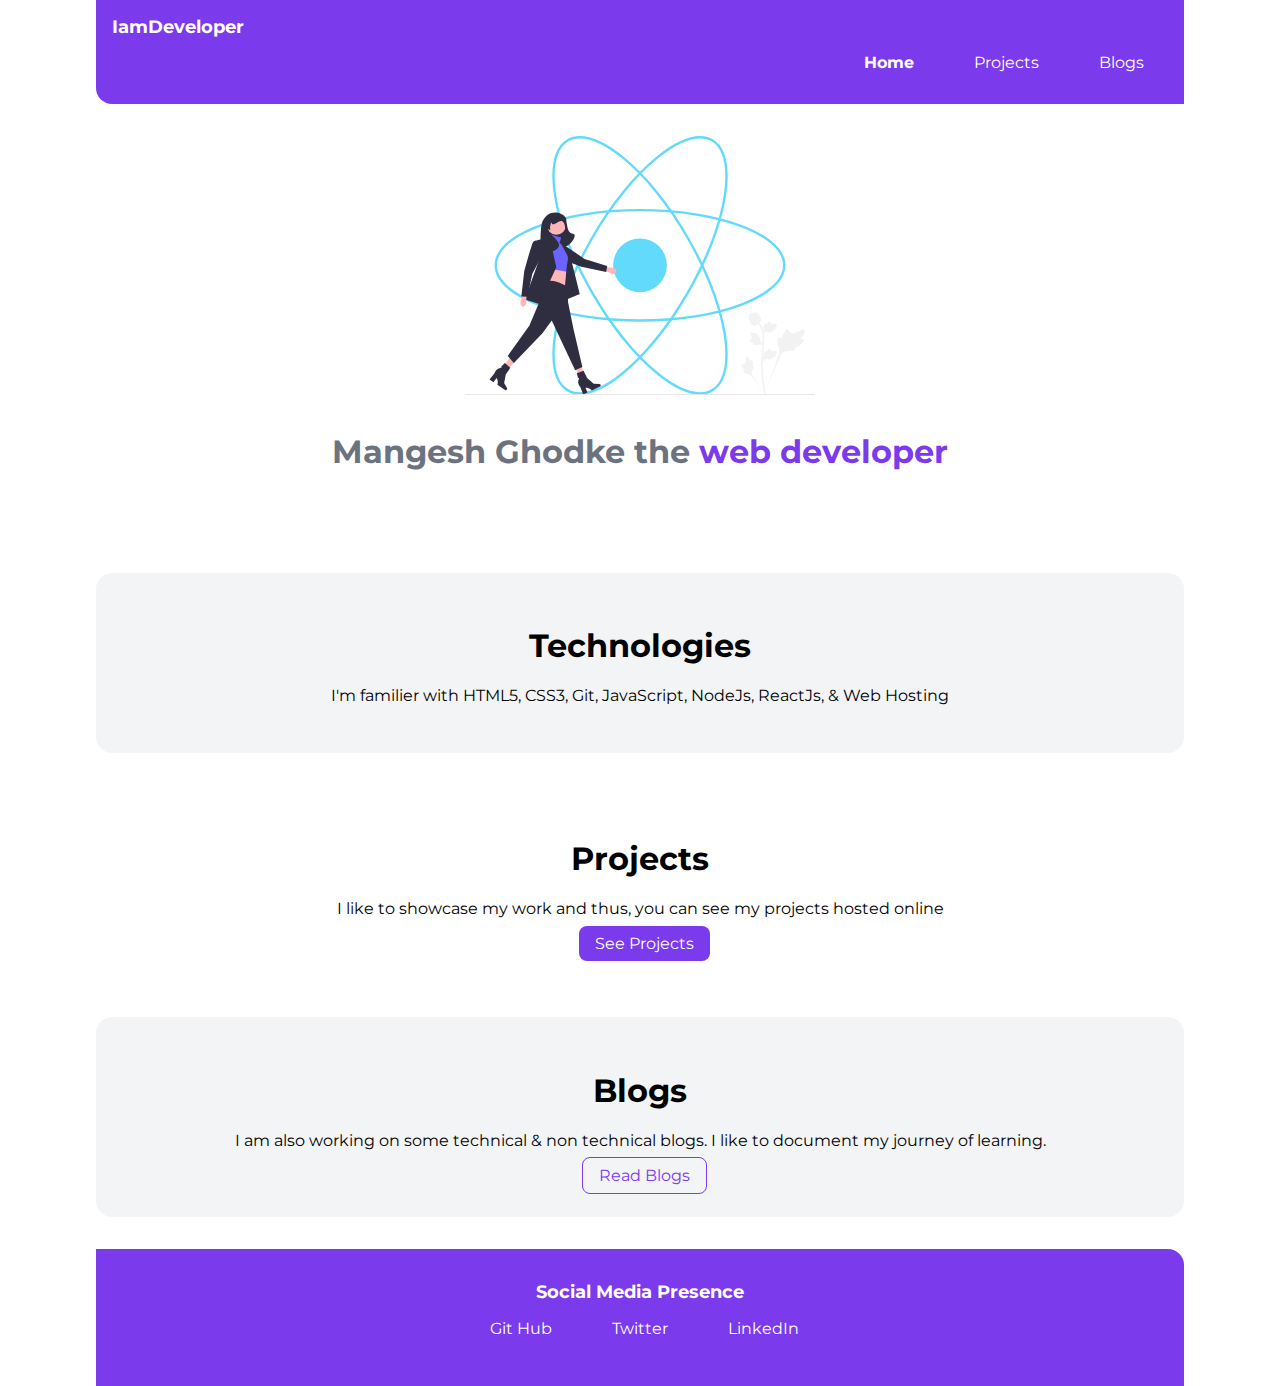
==== commit 9785d753: "changes" ====
--- a/index.html
+++ b/index.html
@@ -7,7 +7,7 @@
     <link href="styles.css" rel="stylesheet"/>
 </head>
 </head>
-<body>
+<body class="mainContainer">
     <nav class="navigation container">
         <div class="nav-brand">IamDeveloper</div>
         <ul class="list-non-bullet nav-pills">
--- a/styles.css
+++ b/styles.css
@@ -1,153 +1,161 @@
-@import url('https://fonts.googleapis.com/css2?family=Montserrat:wght@400;700&display=swap');
+@import url("https://fonts.googleapis.com/css2?family=Montserrat:wght@400;700&display=swap");
 
-body{
-    font-family: 'Montserrat', sans-serif;
+body {
+  font-family: "Montserrat", sans-serif;
 }
 
-
-:root{
-    --primary-color:#7C3AED;
-    --dark-grey: #6B7280;
-    --off-white:#F3F4F6;
+:root {
+  --primary-color: #7c3aed;
+  --dark-grey: #6b7280;
+  --off-white: #f3f4f6;
 }
 
 .container {
-    padding-left: 1rem;
-    padding-right: 1rem;
+  padding-left: 1rem;
+  padding-right: 1rem;
 }
 
 .container-center {
-    max-width: 600px;
-    margin: auto;
+  max-width: 900px;
+  width: 100%;
+  text-align: center;
+  margin: auto;
+}
+
+.heading {
+  text-align: center;
 }
 
 .link {
-    text-decoration: none;
-    padding: 0.5rem 1rem;
+  text-decoration: none;
+  padding: 0.5rem 1rem;
+  margin-left: 0.5rem;
 }
 
-.link-primary{
-    background-color: var(--primary-color);
-    border-radius: 0.5rem;
-    color: white;
+.link-primary {
+  background-color: var(--primary-color);
+  border-radius: 0.5rem;
+  color: white;
 }
 
-.link-secondary{
-    color: var(--primary-color);
-    border-radius: 0.5rem;
-    border: 1px solid var(--primary-color);
+.link-secondary {
+  color: var(--primary-color);
+  border-radius: 0.5rem;
+  border: 1px solid var(--primary-color);
 }
 
 hr {
-    margin:  2rem 0rem;
+  margin: 2rem 0rem;
 }
 
-
+.showcase-list {
+  padding: 2rem;
+  border-radius: 1rem;
+  text-align: center;
+  margin: 3rem auto;
+}
 /** lists**/
 
-.list-non-bullet{
-    list-style: none;
+.list-non-bullet {
+  list-style: none;
+  padding-inline-start: 0px;
 }
 
 .list-item-inline {
-    display: inline;
-    padding: 0rem 0.5rem;
+  display: inline;
+  padding: 0rem 0.5rem;
 }
-
 
 /** navigation **/
 
 .navigation {
-    background-color: var(--primary-color);
-    color: white;
-    padding: 1rem;
-    border-bottom-left-radius: 1rem;
+  background-color: var(--primary-color);
+  color: white;
+  padding: 1rem;
+  border-bottom-left-radius: 1rem;
 }
 
-.navigation .nav-brand{
-    font-weight: bold;
-    font-size: 1.1rem;
-    
+.navigation .nav-brand {
+  font-weight: bold;
+  font-size: 1.1rem;
 }
 
-
-.navigation .nav-pills{
-    text-align: right;
+.navigation .nav-pills {
+  text-align: right;
 }
 
-.navigation .link{
-    color: white;
+.navigation .link {
+  color: white;
 }
 
-.navigation .link-active{
-    font-weight: bold;
+.navigation .link-active {
+  font-weight: bold;
 }
-
 
 /** header **/
 
-
-.hero{
-    padding: 2rem;
+.hero {
+  padding: 2rem;
 }
 
-
 .hero .hero-img {
-    max-width: 350px;
-    display: block;
-    margin: auto;
+  max-width: 350px;
+  display: block;
+  margin: auto;
 }
 
-
 .hero .hero-heading {
-   padding: 1rem;
-   color: var(--dark-grey);
-   text-align: center;
+  padding: 1rem;
+  color: var(--dark-grey);
+  text-align: center;
 }
 
-
 .hero .hero-heading .heading-inverted {
-    color: var(--primary-color);
+  color: var(--primary-color);
 }
 
-
+.mainContainer {
+  margin: auto;
+  max-width: 85%;
+  width: 100;
+}
 /** section **/
-
 
 .section {
     padding: 2rem;
-}
-
-
-.section h1{
+    margin: 2rem 0;
+    border-radius: 1rem;
     text-align: center;
 }
 
-.ow {
-    background-color: var(--off-white);
+.section h1 {
+  text-align: center;
 }
 
+.ow {
+  background-color: var(--off-white);
+  border-radius: 1rem;
+}
 
 /** footer **/
 
-
 .footer {
-    background-color: var(--primary-color);
-    padding: 2rem 1rem;
-    text-align: center;
-    color: white;
-    border-top-right-radius: 1rem;
+  background-color: var(--primary-color);
+  padding: 2rem 1rem;
+  text-align: center;
+  color: white;
+  border-top-right-radius: 1rem;
 }
 
 .footer .link {
-    color: white;
+  color: white;
 }
 
-.footer .footer-header{
-    font-weight: bold;
-    font-size: large;
+.footer .footer-header {
+  font-weight: bold;
+  font-size: large;
 }
 
-.footer ul{
-    padding-inline-start: 0px;
-}+.footer ul {
+  padding-inline-start: 0px;
+}
